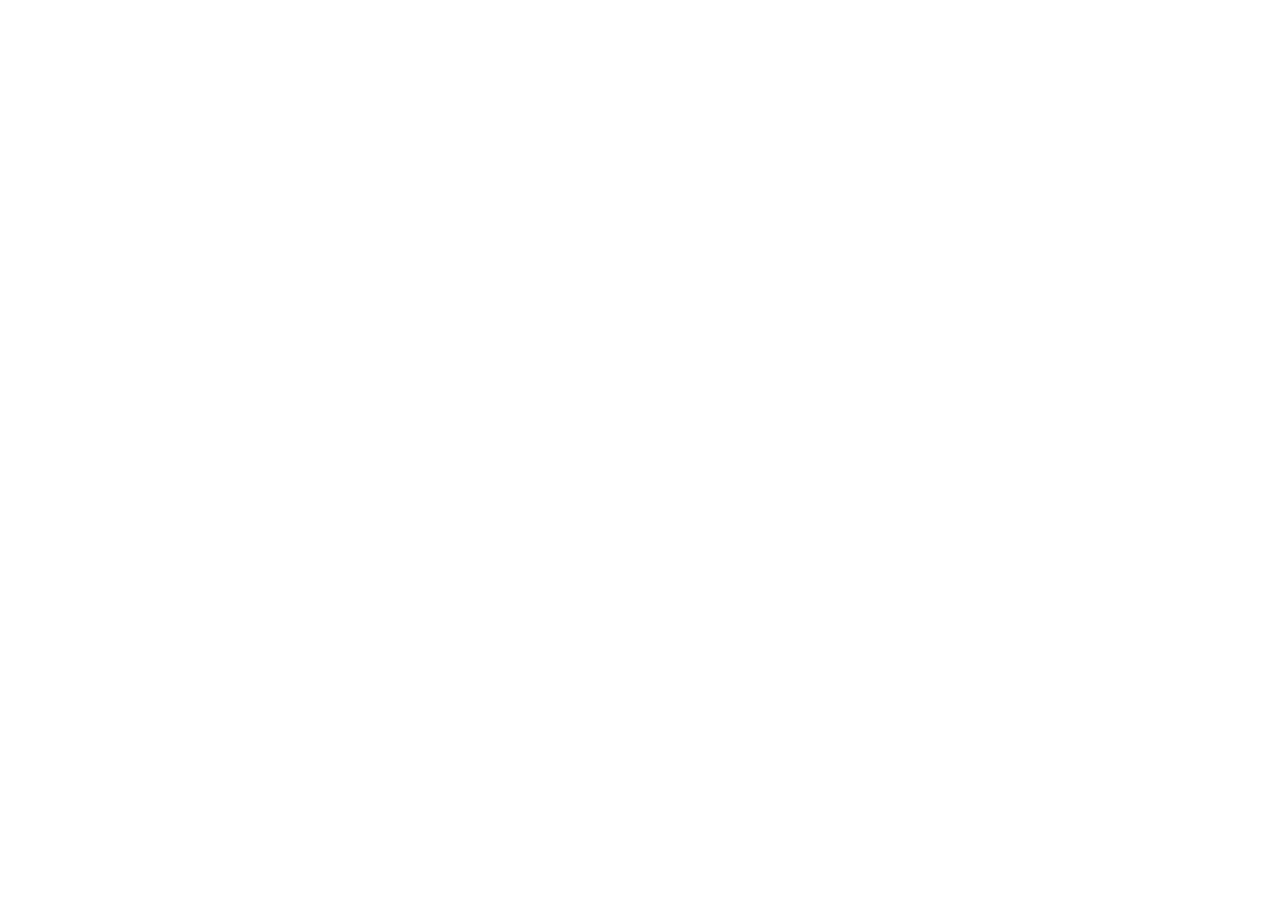
==== index.html @ f6fb8cd0 "🌸 Etape 1 - Structure complète + images kawaii" ====
<!DOCTYPE html>
<html lang="en">
<head>
    <meta charset="UTF-8">
    <meta name="viewport" content="width=device-width, initial-scale=1.0">
    <title>Document</title>
    <link rel="stylesheet" href="style.css">
    <script defer src ="script/script.js"></script>
</head>
<body>  
    <!-- ----------------------- concept du jeux KAWAIIIIKILLLL ----------------------------------
        Quiz de code 
        ↓
        Bonne réponse → collecte des cœurs + XP
        ↓
        Mauvaise réponse → perd de la vie → GORE 💀
        ↓
        Assez de XP → ÉVOLUTION du perso
        ↓
        Boss fight → défi de code plus dur
        ↓
        0 vie → Game Over GORE -->
        <!--  vie =>3 coeurs  -->
        <!-- XP => gagnée par bonne réponses  -->
        <!--  Evolution => 4 forme selon XP -->
        <!-- Game over => animation goooore -->
        <!--  BOSS => défi spécial par niveau  -->
        
    </body>
    </html>
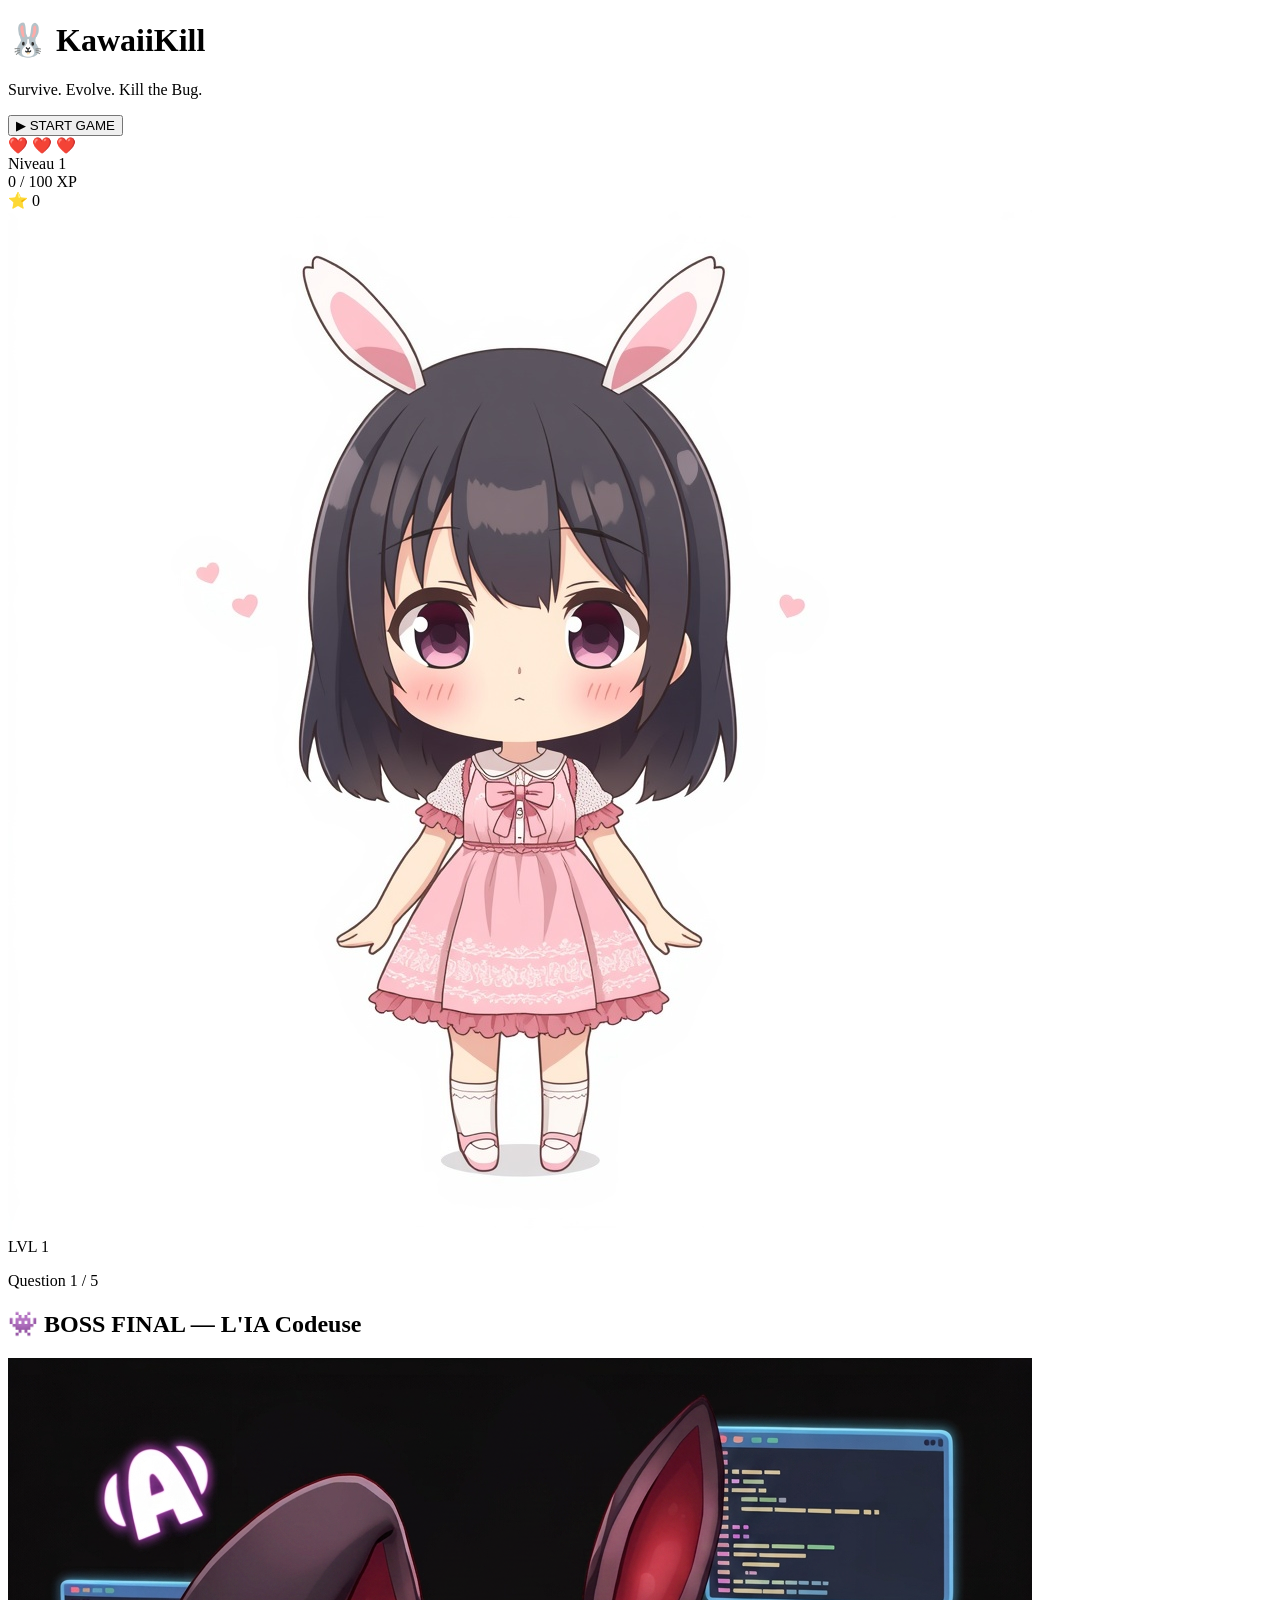
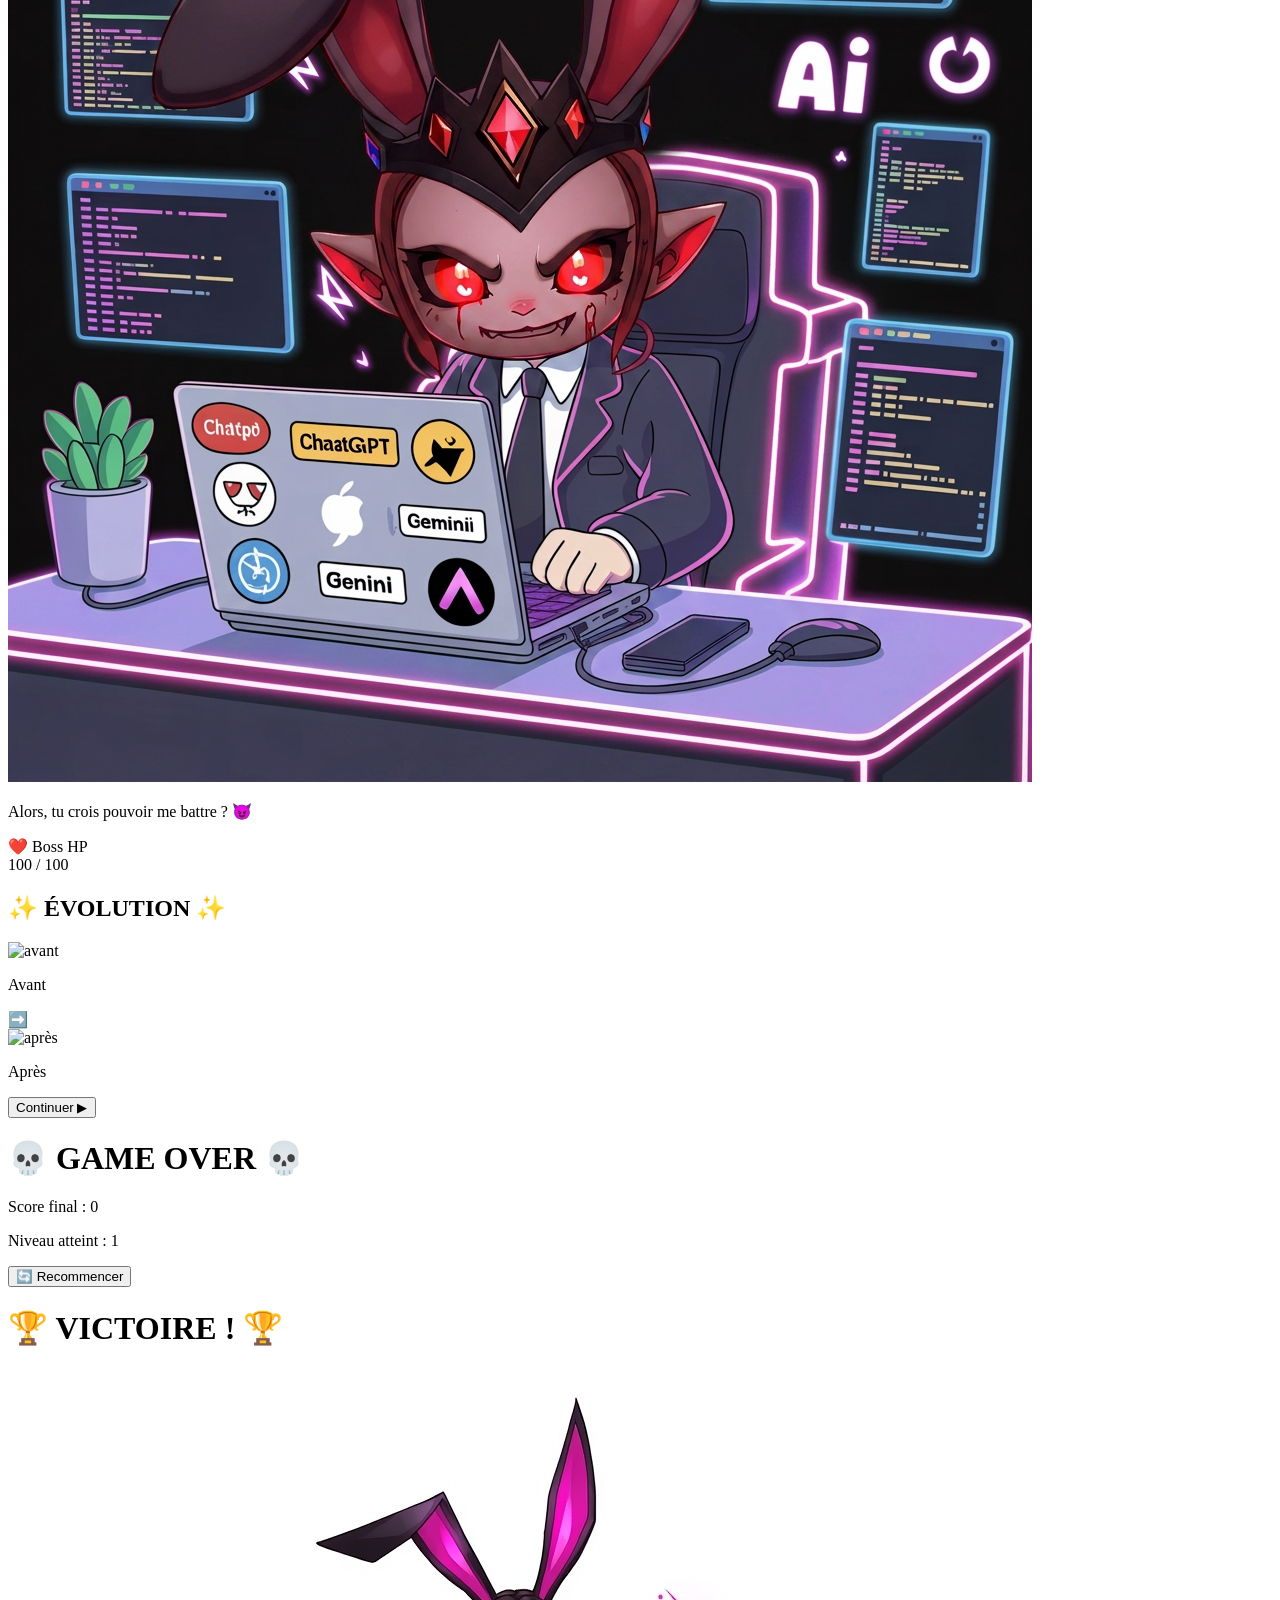
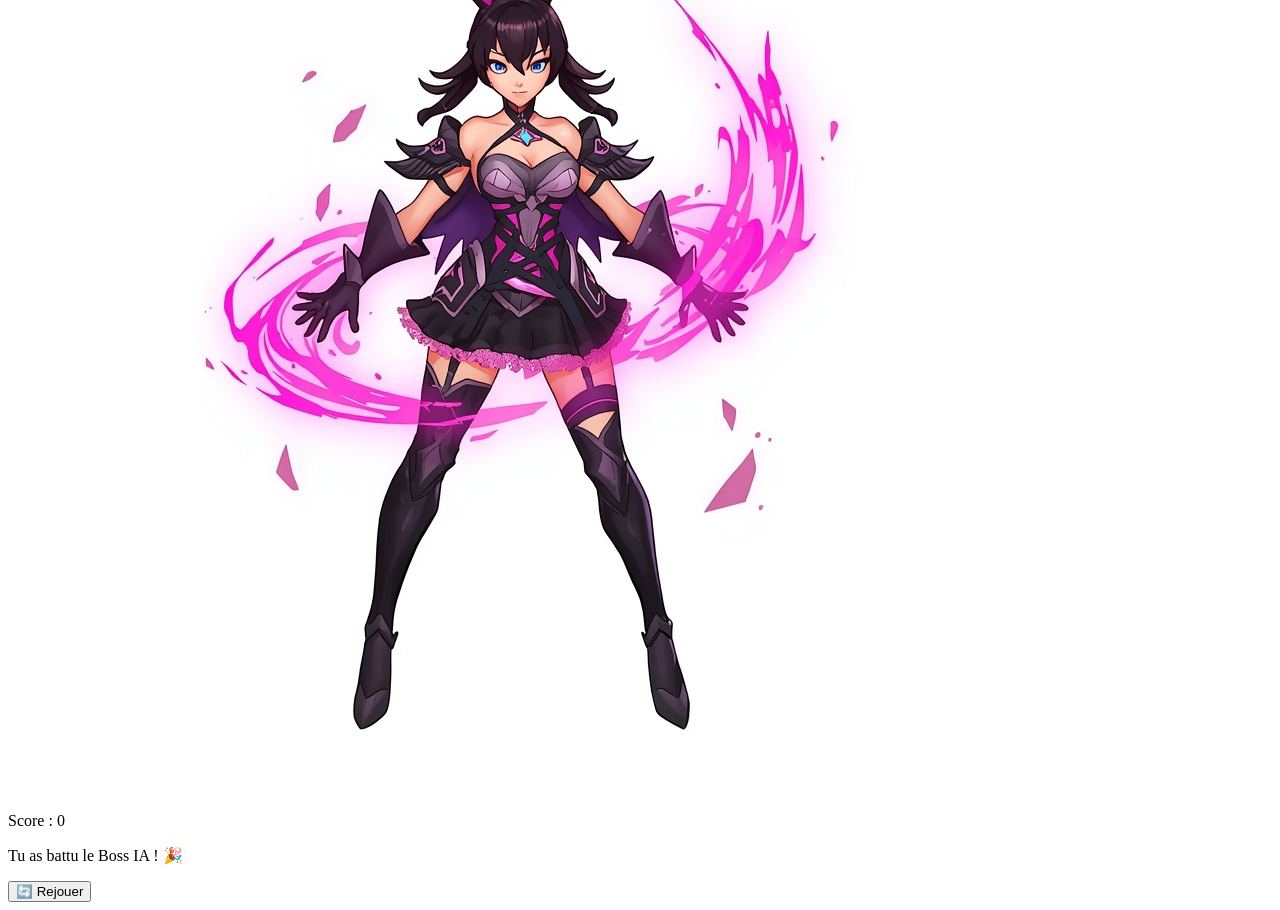
==== commit f01d5d53: "🌸 Etape 2 - HTML complet + structure prête" ====
--- a/index.html
+++ b/index.html
@@ -1,30 +1,158 @@
 <!DOCTYPE html>
 <html lang="en">
 <head>
-    <meta charset="UTF-8">
-    <meta name="viewport" content="width=device-width, initial-scale=1.0">
-    <title>Document</title>
-    <link rel="stylesheet" href="style.css">
-    <script defer src ="script/script.js"></script>
+  <meta charset="UTF-8">
+  <meta name="viewport" content="width=device-width, initial-scale=1.0">
+  <title>Document</title>
+  <link rel="stylesheet" href="CSS/style.css">
+  <link rel="stylesheet" href="CSS/perso.css">
+  <link rel="stylesheet" href="CSS/animation.css">
+  <link rel="stylesheet" href="CSS/gore.css">
+  
+  <script defer src ="JavaScript/perso.js"></script>
+  <script defer src="JavaScript/quiz.js"></script>
+  <script defer src="JavaScript/evolution.js"></script>
+  <script defer src="JavaScript/combat.js"></script>
+  <script defer src="JavaScript/game.js"></script>
+  
 </head>
 <body>  
-    <!-- ----------------------- concept du jeux KAWAIIIIKILLLL ----------------------------------
-        Quiz de code 
-        ↓
-        Bonne réponse → collecte des cœurs + XP
-        ↓
-        Mauvaise réponse → perd de la vie → GORE 💀
-        ↓
-        Assez de XP → ÉVOLUTION du perso
-        ↓
-        Boss fight → défi de code plus dur
-        ↓
-        0 vie → Game Over GORE -->
-        <!--  vie =>3 coeurs  -->
-        <!-- XP => gagnée par bonne réponses  -->
-        <!--  Evolution => 4 forme selon XP -->
-        <!-- Game over => animation goooore -->
-        <!--  BOSS => défi spécial par niveau  -->
-        
-    </body>
-    </html>+  <!--  ----------------------- Ecran titre ------------------ -->
+  <div id="titre-screen">
+    <h1 id="titre-logo">🐰 KawaiiKill</h1>
+    <p id="titre-sous">Survive. Evolve. Kill the Bug.</p>
+    <button id="start-btn">▶ START GAME</button>
+  </div>
+  <!-- ----------------- HUD ------------------------- -->
+  <div id="hud" class="hidden">
+    <!-- Vies -->
+    <div id="vies">
+      <span class="coeur" id="coeur-1">❤️</span>
+      <span class="coeur" id="coeur-2">❤️</span>
+      <span class="coeur" id="coeur-3">❤️</span>
+    </div>
+    
+    <!-- Niveau actuel -->
+    <div id="niveau-badge">
+      <span id="niveau-texte">Niveau 1</span>
+    </div>
+    
+    <!-- Barre XP -->
+    <div id="xp-bar">
+      <div id="xp-fill"></div>
+      <span id="xp-texte">0 / 100 XP</span>
+    </div>
+    
+    <!-- Score -->
+    <div id="score-box">
+      <span>⭐</span>
+      <span id="score-texte">0</span>
+    </div>
+    
+  </div>
+  <!-- ----------------------------------------------------- -->
+  <!-- --------------PERSONNAGE---------------- -->
+  <!--  changement de niv perso avec le js -->
+  <div id="perso-container" class="hidden">
+    <img 
+    id="perso-img" 
+    src="images/Level1.jpg" 
+    alt="KawaiiKill Perso"
+    class="perso-level-1"
+    >
+    <div id="perso-niveau-badge">LVL 1</div>
+  </div>
+  <!-- --------------------------------------- -->
+  <!-- ------------ Zone du jeu ------------------- -->
+  <div id="game-container" class="hidden">
+    
+    <!-- QUIZ -->
+    <div id="quiz-zone">
+      <div id="question-box">
+        <p id="numero-question">Question 1 / 5</p>
+        <p id="question"></p>
+      </div>
+      <div id="reponses"></div>
+      <div id="timer-bar">
+        <div id="timer-fill"></div>
+      </div>
+      <div id="feedback" class="hidden"></div>
+    </div>
+    
+    <!-- BOSS (niveau 5) -->
+    <div id="boss-zone" class="hidden">
+      
+      <div id="boss-header">
+        <h2 id="boss-titre">👾 BOSS FINAL — L'IA Codeuse</h2>
+      </div>
+      
+      <!-- Image boss -->
+      <div id="boss-perso">
+        <img id="boss-img" src="images/BOSS.png" alt="Boss IA">
+        <div id="boss-dialogue">
+          <p id="boss-texte">Alors, tu crois pouvoir me battre ? 😈</p>
+        </div>
+      </div>
+      
+      <!-- HP Boss -->
+      <div id="boss-hp-container">
+        <span>❤️ Boss HP</span>
+        <div id="boss-hp-bar">
+          <div id="boss-hp-fill"></div>
+        </div>
+        <span id="boss-hp-texte">100 / 100</span>
+      </div>
+      
+      <!-- Challenge code -->
+      <div id="code-challenge">
+        <p id="code-question"></p>
+        <div id="code-reponses"></div>
+      </div>
+      
+    </div>
+    
+  </div>
+  
+  <!-- ------------------------------------------- -->
+  <!-- ------------ Evolution screen ------------------------------------------ -->
+  <div id="evolution-screen" class="hidden">
+    <div id="evolution-content">
+      <h2 id="evolution-titre">✨ ÉVOLUTION ✨</h2>
+      <div id="evolution-avant">
+        <img id="evo-img-avant" src="" alt="avant">
+        <p id="evo-label-avant">Avant</p>
+      </div>
+      <div id="evolution-fleche">➡️</div>
+      <div id="evolution-apres">
+        <img id="evo-img-apres" src="" alt="après">
+        <p id="evo-label-apres">Après</p>
+      </div>
+      <p id="evo-description"></p>
+      <button id="evo-continue-btn">Continuer ▶</button>
+    </div>
+  </div>
+  <!-- ------------------------------------------------------------------------------------- -->
+  <!-- ------------------ GAME OVEEEEEEEEEEEER---------------------- -->
+  <div id="gameover" class="hidden">
+    <div id="gameover-content">
+      <h1 id="gameover-titre">💀 GAME OVER 💀</h1>
+      <div id="gore-anim"></div>
+      <p id="gameover-score">Score final : 0</p>
+      <p id="gameover-niveau">Niveau atteint : 1</p>
+      <button id="restart-btn">🔄 Recommencer</button>
+    </div>
+  </div>
+  <!-- ---------------------------------------------------------------------------- -->
+  <!-- --------------------------- VICTOIRTE ------------------------------------------------- -->
+  <div id="victoire-screen" class="hidden">
+    <div id="victoire-content">
+      <h1>🏆 VICTOIRE ! 🏆</h1>
+      <img id="victoire-img" src="images/Level5.jpg" alt="Victoire">
+      <p id="victoire-score">Score : 0</p>
+      <p>Tu as battu le Boss IA ! 🎉</p>
+      <button id="victoire-restart-btn">🔄 Rejouer</button>
+    </div>
+  </div>
+  
+</body>
+</html>
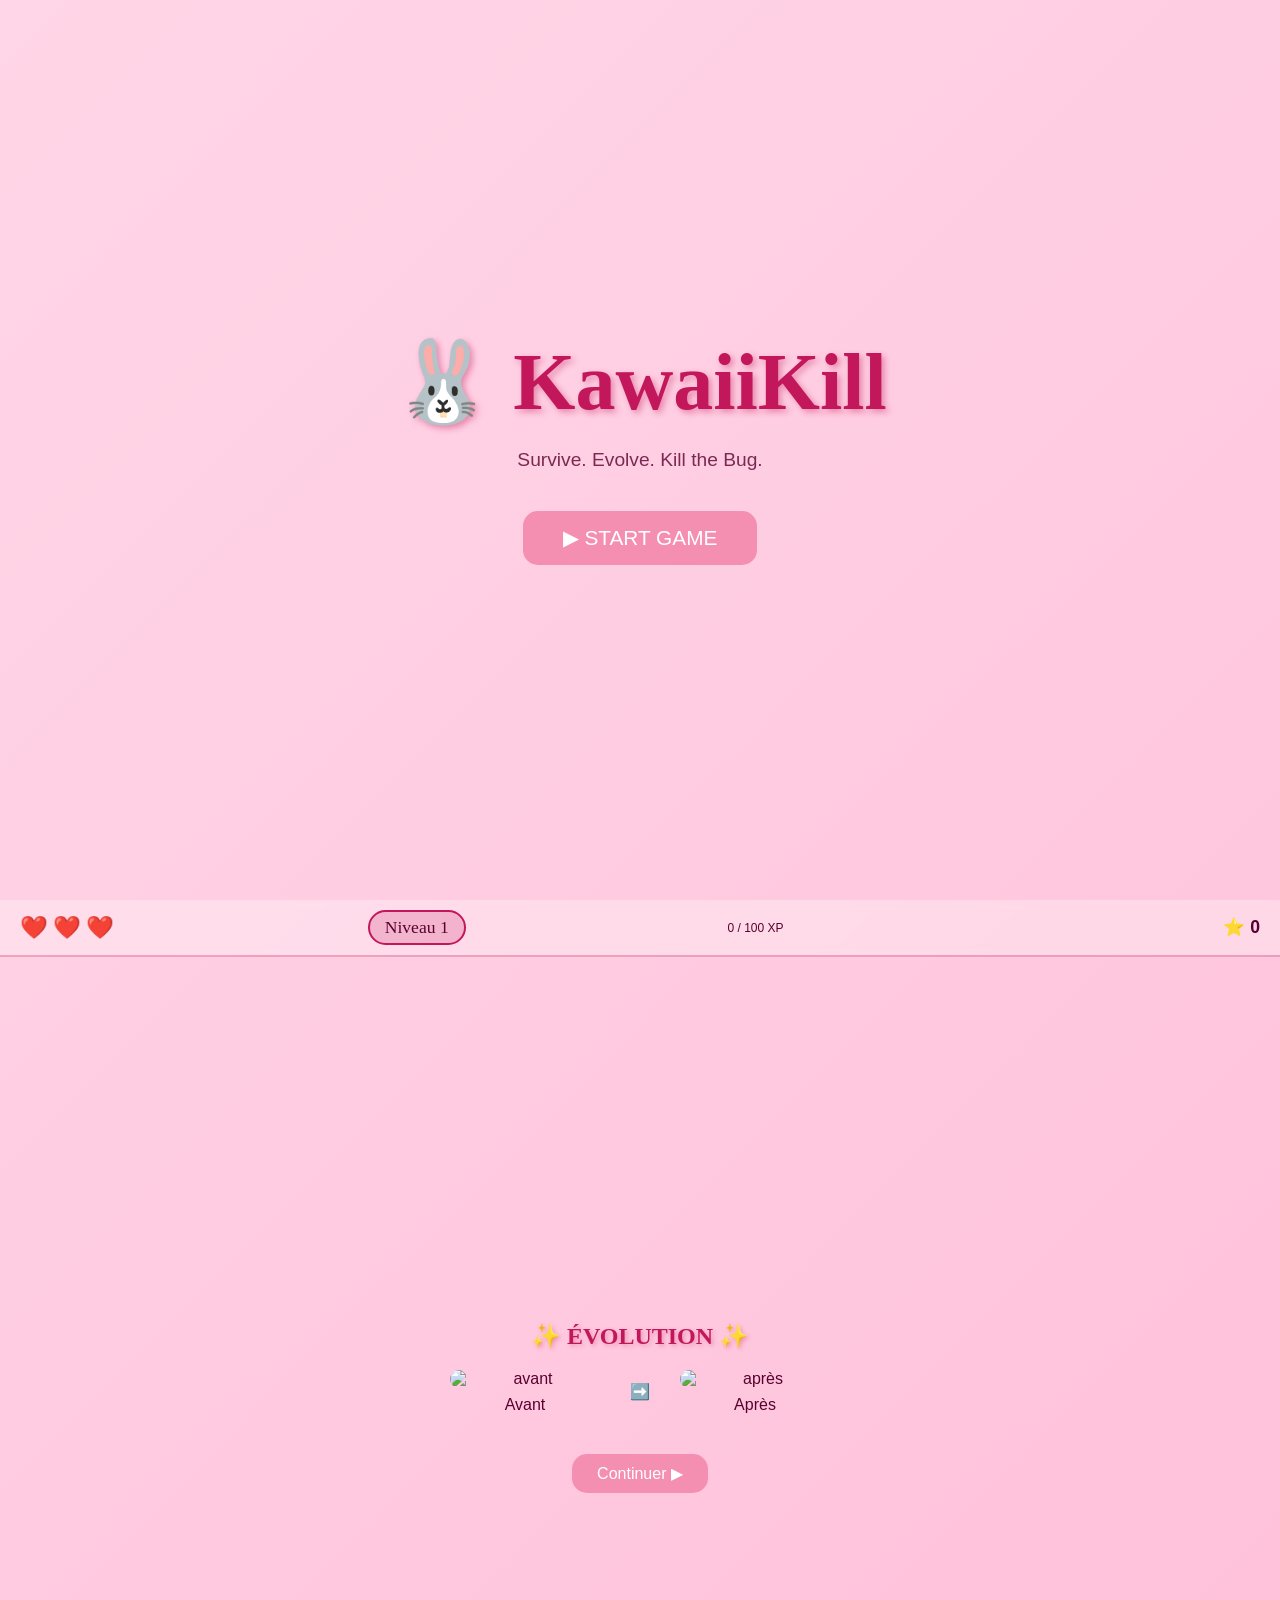
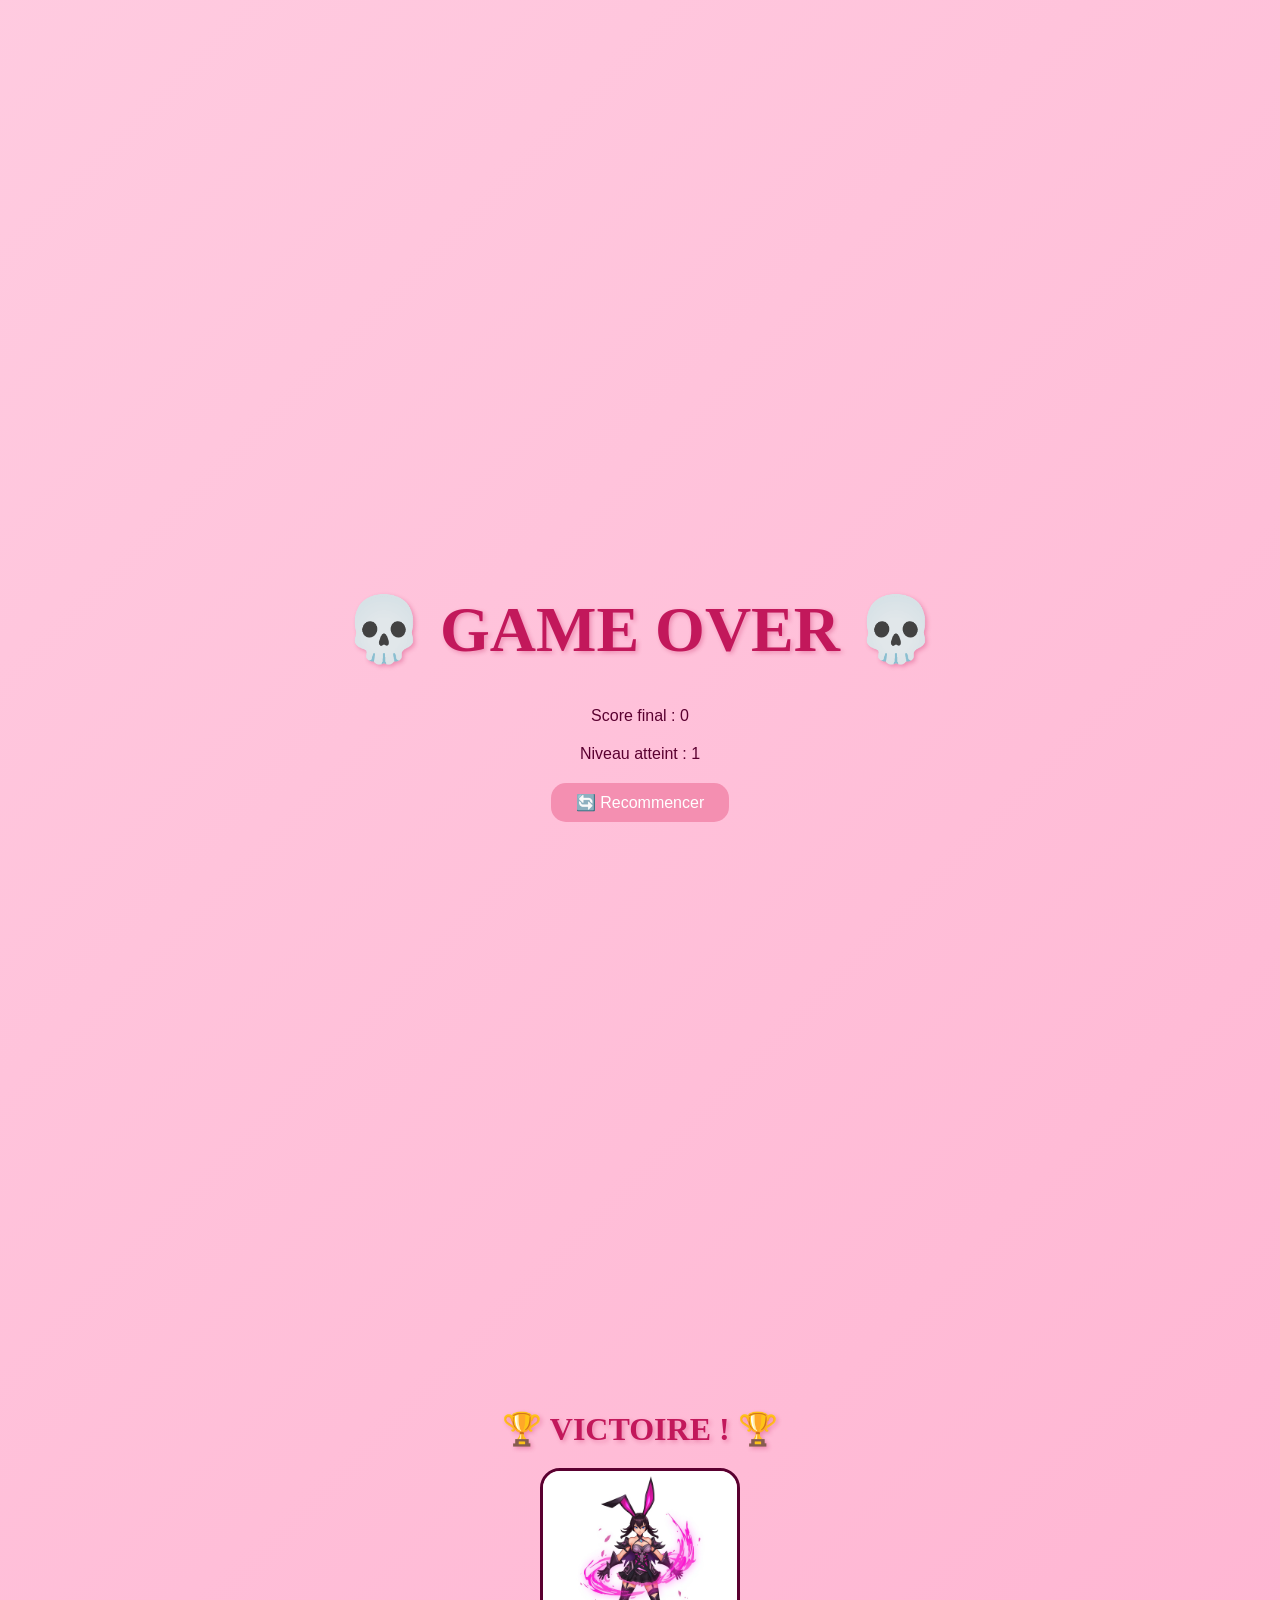
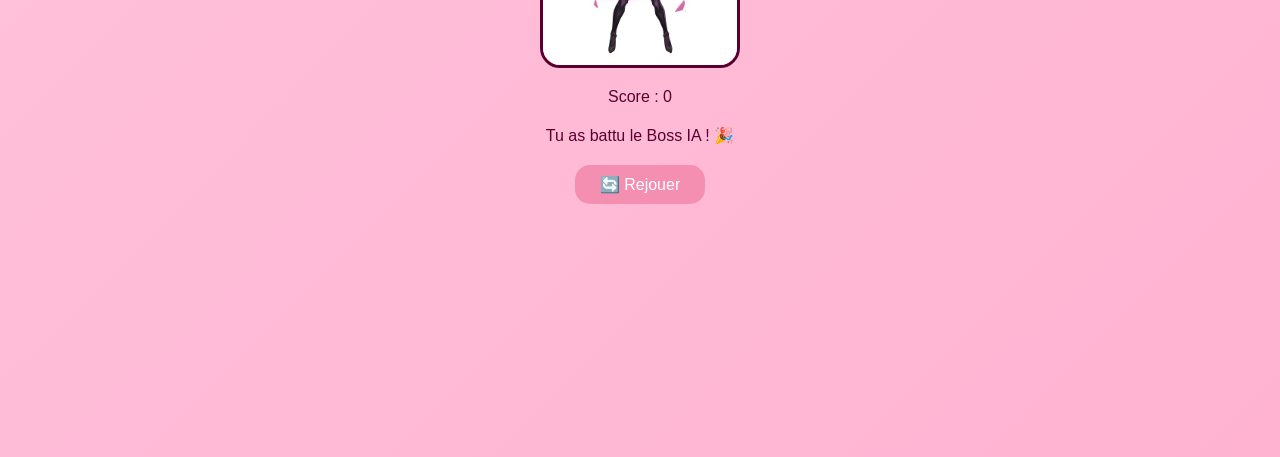
==== commit 82f3642b: "Style.css + perso.css + perso.JS + GAME.JS BASE de tout" ====
--- a/index.html
+++ b/index.html
@@ -16,7 +16,8 @@
   <script defer src="JavaScript/game.js"></script>
   
 </head>
-<body>  
+<body class="level-1">  
+  
   <!--  ----------------------- Ecran titre ------------------ -->
   <div id="titre-screen">
     <h1 id="titre-logo">🐰 KawaiiKill</h1>
@@ -118,15 +119,18 @@
   <div id="evolution-screen" class="hidden">
     <div id="evolution-content">
       <h2 id="evolution-titre">✨ ÉVOLUTION ✨</h2>
-      <div id="evolution-avant">
-        <img id="evo-img-avant" src="" alt="avant">
-        <p id="evo-label-avant">Avant</p>
+      <div id="evolution-images">
+        <div id="evolution-avant">
+          <img id="evo-img-avant" src="" alt="avant">
+          <p id="evo-label-avant">Avant</p>
+        </div>
+        <div id="evolution-fleche">➡️</div>
+        <div id="evolution-apres">
+          <img id="evo-img-apres" src="" alt="après">
+          <p id="evo-label-apres">Après</p>
+        </div>
       </div>
-      <div id="evolution-fleche">➡️</div>
-      <div id="evolution-apres">
-        <img id="evo-img-apres" src="" alt="après">
-        <p id="evo-label-apres">Après</p>
-      </div>
+
       <p id="evo-description"></p>
       <button id="evo-continue-btn">Continuer ▶</button>
     </div>
--- a/CSS/style.css
+++ b/CSS/style.css
@@ -0,0 +1,577 @@
+* {
+    margin: 0;
+    padding: 0;
+    box-sizing: border-box;
+}
+body {
+    margin: 0;
+    padding: 0;
+    overflow-x: hidden;
+}
+
+/* ------------------------------------ */
+/* ------------------ LEVEL 1 BODY -------------------------------------*/
+/* --------------------------------------------------------------- */
+body.level-1 {
+    background: linear-gradient(135deg, #ffd6e7, #ffb3d1);
+    color: #5a0030;
+    font-family: 'Poppins', sans-serif;
+    min-height: 100vh;
+}
+
+body.level-1 h1, 
+body.level-1 h2 {
+    font-family: 'Creepster', cursive;
+    color: #c2185b;
+    text-shadow: 2px 2px 4px rgba(194, 24, 91, 0.3);
+}
+
+body.level-1 .card {
+    background: rgba(255, 255, 255, 0.6);
+    border: 2px solid #f48fb1;
+    border-radius: 20px;
+    padding: 20px;
+    backdrop-filter: blur(5px);
+}
+
+body.level-1 button {
+    background: #f48fb1;
+    color: white;
+    border: none;
+    border-radius: 15px;
+    padding: 10px 25px;
+    cursor: pointer;
+    font-size: 1rem;
+    transition: all 0.3s;
+}
+
+body.level-1 button:hover {
+    background: #c2185b;
+    transform: scale(1.05);
+}
+
+/* ------------------------------------------------------------------------- */
+/* ------------------- LEVEL 2 - violett sombnre------------------------ */
+/* -------------------------------------------------------------------------- */
+body.level-2 {
+    background: linear-gradient(135deg, #2d1b4e, #1a0a2e);
+    color: #e0b3ff;
+    font-family: 'Poppins', sans-serif;
+    min-height: 100vh;
+}
+
+body.level-2 h1,
+body.level-2 h2 {
+    font-family: 'Creepster', cursive;
+    color: #ce93d8;
+    text-shadow: 0 0 10px rgba(206, 147, 216, 0.7);
+}
+
+body.level-2 .card {
+    background: rgba(45, 27, 78, 0.8);
+    border: 2px solid #7b1fa2;
+    border-radius: 20px;
+    padding: 20px;
+    backdrop-filter: blur(5px);
+}
+
+body.level-2 button {
+    background: #7b1fa2;
+    color: #e0b3ff;
+    border: none;
+    border-radius: 15px;
+    padding: 10px 25px;
+    cursor: pointer;
+    font-size: 1rem;
+    transition: all 0.3s;
+}
+
+body.level-2 button:hover {
+    background: #ce93d8;
+    color: #2d1b4e;
+    transform: scale(1.05);
+}
+
+/* ------------------------------------------------------------------------- */
+/* ------------------- LEVEL 3 - neonnnn glitch  ------------------------ */
+/* -------------------------------------------------------------------------- */
+body.level-3 {
+    background: linear-gradient(135deg, #0a0a0a, #1a0033);
+    color: #00ffcc;
+    font-family: 'Poppins', sans-serif;
+    min-height: 100vh;
+}
+
+body.level-3 h1,
+body.level-3 h2 {
+    font-family: 'Creepster', cursive;
+    color: #ff00ff;
+    text-shadow: 
+    0 0 10px #ff00ff,
+    0 0 20px #ff00ff,
+    0 0 40px #ff00ff;
+}
+
+body.level-3 .card {
+    background: rgba(0, 0, 0, 0.7);
+    border: 2px solid #00ffcc;
+    border-radius: 20px;
+    padding: 20px;
+    box-shadow: 0 0 15px rgba(0, 255, 204, 0.3);
+}
+
+body.level-3 button {
+    background: transparent;
+    color: #00ffcc;
+    border: 2px solid #00ffcc;
+    border-radius: 15px;
+    padding: 10px 25px;
+    cursor: pointer;
+    font-size: 1rem;
+    transition: all 0.3s;
+    text-transform: uppercase;
+    letter-spacing: 2px;
+}
+
+body.level-3 button:hover {
+    background: #00ffcc;
+    color: #0a0a0a;
+    box-shadow: 0 0 20px #00ffcc;
+    transform: scale(1.05);
+}
+
+/* ------------------------------------------------------------------------- */
+/* ------------------- LEVEL 4 -  rouge sang gore------------------------ */
+/* -------------------------------------------------------------------------- */
+body.level-4 {
+    background: linear-gradient(135deg, #1a0000, #3d0000);
+    color: #ff6b6b;
+    font-family: 'Poppins', sans-serif;
+    min-height: 100vh;
+}
+
+body.level-4 h1,
+body.level-4 h2 {
+    font-family: 'Creepster', cursive;
+    color: #ff1744;
+    text-shadow: 
+    0 0 10px rgba(255, 23, 68, 0.8),
+    2px 2px 4px #000;
+}
+
+body.level-4 .card {
+    background: rgba(61, 0, 0, 0.8);
+    border: 2px solid #ff1744;
+    border-radius: 20px;
+    padding: 20px;
+    box-shadow: 0 0 20px rgba(255, 23, 68, 0.2);
+}
+
+body.level-4 button {
+    background: #b71c1c;
+    color: #ffcdd2;
+    border: none;
+    border-radius: 15px;
+    padding: 10px 25px;
+    cursor: pointer;
+    font-size: 1rem;
+    transition: all 0.3s;
+}
+
+body.level-4 button:hover {
+    background: #ff1744;
+    color: white;
+    transform: scale(1.05);
+    box-shadow: 0 0 15px rgba(255, 23, 68, 0.6);
+}
+
+/* ------------------------------------------------------------------------- */
+/* ------------------- LEVEL 5 -  noir et or ------------------------ */
+/* -------------------------------------------------------------------------- */
+body.level-5 {
+    background: linear-gradient(135deg, #000000, #0d0d0d);
+    color: #ffd700;
+    font-family: 'Poppins', sans-serif;
+    min-height: 100vh;
+}
+
+body.level-5 h1,
+body.level-5 h2 {
+    font-family: 'Creepster', cursive;
+    color: #ffd700;
+    text-shadow: 
+    0 0 10px rgba(255, 215, 0, 0.8),
+    0 0 20px rgba(255, 215, 0, 0.5);
+}
+
+body.level-5 .card {
+    background: rgba(13, 13, 13, 0.9);
+    border: 2px solid #ffd700;
+    border-radius: 20px;
+    padding: 20px;
+    box-shadow: 0 0 25px rgba(255, 215, 0, 0.2);
+}
+
+body.level-5 button {
+    background: linear-gradient(135deg, #ffd700, #ffaa00);
+    color: #000;
+    border: none;
+    border-radius: 15px;
+    padding: 10px 25px;
+    cursor: pointer;
+    font-size: 1rem;
+    font-weight: 600;
+    transition: all 0.3s;
+}
+
+body.level-5 button:hover {
+    background: linear-gradient(135deg, #ffaa00, #ffd700);
+    transform: scale(1.05);
+    box-shadow: 0 0 20px rgba(255, 215, 0, 0.6);
+}
+/* ------------------------------------------------------------------------------------------------------------------------------------ */
+/* ------------------------------------------------------------------------------------------------------------------------------- */
+/* GENERAL */
+.container {
+    max-width: 900px;
+    margin: 0 auto;
+    padding: 20px;
+}
+
+header {
+    text-align: center;
+    padding: 30px 0 20px;
+}
+
+header h1 {
+    font-size: 3rem;
+    margin-bottom: 10px;
+}
+
+/* Barre de vie et XPP */
+.stats-bar {
+    display: flex;
+    gap: 20px;
+    margin: 20px 0;
+    flex-wrap: wrap;
+}
+
+.stat {
+    flex: 1;
+    min-width: 150px;
+}
+
+.stat label {
+    display: block;
+    margin-bottom: 5px;
+    font-size: 0.9rem;
+    font-weight: 600;
+}
+
+.progress-bar {
+    width: 100%;
+    height: 15px;
+    background: rgba(0,0,0,0.3);
+    border-radius: 10px;
+    overflow: hidden;
+}
+
+.progress-fill {
+    height: 100%;
+    border-radius: 10px;
+    transition: width 0.5s ease;
+}
+
+/* couleur barre de vie - utilisation de l'ia pour me faciliter la tache  */
+body.level-1 .progress-fill.vie { background: #f48fb1; }
+body.level-2 .progress-fill.vie { background: #ce93d8; }
+body.level-3 .progress-fill.vie { background: #00ffcc; }
+body.level-4 .progress-fill.vie { background: #ff1744; }
+body.level-5 .progress-fill.vie { background: #ffd700; }
+
+/* couleur barre XP - utilisation de l'ia pour me faciliter la tache */
+body.level-1 .progress-fill.xp { background: #c2185b; }
+body.level-2 .progress-fill.xp { background: #7b1fa2; }
+body.level-3 .progress-fill.xp { background: #ff00ff; }
+body.level-4 .progress-fill.xp { background: #ff6b6b; }
+body.level-5 .progress-fill.xp { background: #ffaa00; }
+
+/*  SECTIONNS */
+section {
+    margin: 20px 0;
+}
+
+.hidden {
+    display: none;
+}
+
+/*  messagess */
+.message {
+    text-align: center;
+    padding: 15px;
+    border-radius: 10px;
+    margin: 10px 0;
+    font-weight: 600;
+    font-size: 1.1rem;
+}
+
+/*  Ecran titre */
+#titre-screen {
+    display: flex;
+    flex-direction: column;
+    align-items: center;
+    justify-content: center;
+    min-height: 100vh;
+    text-align: center;
+    gap: 20px;
+    position: relative;
+    z-index: 10;
+}
+
+#titre-logo {
+    font-family: 'Creepster', cursive;
+    font-size: 5rem;
+    color: #c2185b;
+    text-shadow: 3px 3px 6px rgba(194, 24, 91, 0.4);
+}
+
+#titre-sous {
+    font-size: 1.2rem;
+    color: #5a0030;
+    opacity: 0.8;
+}
+
+#start-btn {
+    font-size: 1.3rem;
+    padding: 15px 40px;
+    margin-top: 20px;
+}
+#perso-container.hidden {
+    display: none !important;
+}
+
+/*  HUD  */
+#hud {
+    display: flex;
+    align-items: center;
+    justify-content: space-between;
+    padding: 10px 20px;
+    background: rgba(255, 255, 255, 0.3);
+    backdrop-filter: blur(5px);
+    border-bottom: 2px solid rgba(194, 24, 91, 0.3);
+    position: sticky;
+    top: 0;
+    z-index: 50;
+    flex-wrap: wrap;
+    gap: 10px;
+}
+
+#vies {
+    display: flex;
+    gap: 5px;
+    font-size: 1.4rem;
+}
+
+#niveau-badge {
+    font-family: 'Creepster', cursive;
+    font-size: 1.1rem;
+    padding: 5px 15px;
+    border-radius: 20px;
+    background: rgba(194, 24, 91, 0.2);
+    border: 2px solid #c2185b;
+}
+
+#xp-bar {
+    display: flex;
+    align-items: center;
+    gap: 8px;
+    flex: 1;
+    max-width: 250px;
+}
+
+#xp-fill-bar {
+    flex: 1;
+    height: 12px;
+    background: rgba(0,0,0,0.2);
+    border-radius: 10px;
+    overflow: hidden;
+}
+
+#xp-fill {
+    height: 100%;
+    width: 0%;
+    background: #c2185b;
+    border-radius: 10px;
+    transition: width 0.5s ease;
+}
+
+#xp-texte {
+    font-size: 0.75rem;
+    white-space: nowrap;
+}
+
+#score-box {
+    display: flex;
+    align-items: center;
+    gap: 5px;
+    font-size: 1.1rem;
+    font-weight: 700;
+}
+
+/*  GAME CONTAINER */
+#game-container {
+    max-width: 750px;
+    margin: 30px auto;
+    padding: 20px;
+}
+
+/*  quizzzzzzzzzzz */
+#quiz-zone {
+    background: rgba(255, 255, 255, 0.5);
+    border: 2px solid #f48fb1;
+    border-radius: 20px;
+    padding: 25px;
+    backdrop-filter: blur(5px);
+}
+
+#numero-question {
+    font-size: 0.85rem;
+    opacity: 0.7;
+    margin-bottom: 10px;
+}
+
+#question {
+    font-size: 1.3rem;
+    font-weight: 600;
+    margin-bottom: 20px;
+    line-height: 1.5;
+}
+
+#reponses {
+    display: grid;
+    grid-template-columns: 1fr 1fr;
+    gap: 12px;
+    margin-bottom: 15px;
+}
+
+#reponses button {
+    padding: 12px;
+    font-size: 0.95rem;
+    text-align: left;
+}
+
+#timer-bar {
+    width: 100%;
+    height: 8px;
+    background: rgba(0,0,0,0.2);
+    border-radius: 10px;
+    overflow: hidden;
+    margin-top: 15px;
+}
+
+#timer-fill {
+    height: 100%;
+    width: 100%;
+    background: #c2185b;
+    border-radius: 10px;
+    transition: width 0.1s linear;
+}
+
+#feedback {
+    margin-top: 15px;
+    padding: 12px;
+    border-radius: 10px;
+    text-align: center;
+    font-weight: 600;
+}
+
+#feedback.correct {
+    background: rgba(0, 200, 100, 0.2);
+    border: 2px solid #00c864;
+    color: #00c864;
+}
+
+#feedback.incorrect {
+    background: rgba(255, 0, 50, 0.2);
+    border: 2px solid #ff0032;
+    color: #ff0032;
+}
+
+/*  GAME OVEEER */
+#gameover {
+    display: flex;
+    align-items: center;
+    justify-content: center;
+    min-height: 100vh;
+    text-align: center;
+}
+
+#gameover-content {
+    display: flex;
+    flex-direction: column;
+    align-items: center;
+    gap: 20px;
+}
+
+#gameover-titre {
+    font-size: 4rem;
+}
+
+/*  victoiiiiiiiiiiiiiiiire */
+
+#victoire-screen {
+    display: flex;
+    align-items: center;
+    justify-content: center;
+    min-height: 100vh;
+    text-align: center;
+}
+
+#victoire-content {
+    display: flex;
+    flex-direction: column;
+    align-items: center;
+    gap: 20px;
+}
+
+#victoire-img {
+    width: 200px;
+    border-radius: 20px;
+    border: 3px solid currentColor;
+}
+
+/*  EVOLUTIONNN */
+#evolution-screen {
+    display: flex;
+    align-items: center;
+    justify-content: center;
+    min-height: 100vh;
+}
+
+#evolution-content {
+    display: flex;
+    flex-direction: column;
+    align-items: center;
+    gap: 20px;
+    text-align: center;
+}
+
+#evolution-avant,
+#evolution-apres {
+    display: flex;
+    flex-direction: column;
+    align-items: center;
+    gap: 8px;
+}
+
+#evolution-avant img,
+#evolution-apres img {
+    width: 150px;
+    border-radius: 15px;
+}
+
+#evolution-images {
+    display: flex;
+    align-items: center;
+    gap: 30px;
+}
--- a/CSS/perso.css
+++ b/CSS/perso.css
@@ -0,0 +1,72 @@
+#perso-container {
+    position: fixed;
+    bottom: 0;
+    left: 40px;
+    width: 200px;
+    z-index: 100;
+    display: flex;
+    flex-direction: column;
+    align-items: center;
+}
+
+#perso-img {
+    width: 180px;
+    height: auto;
+    object-fit: contain;
+    cursor: pointer;
+    filter: drop-shadow(0 0 12px rgba(255, 100, 200, 0.6));
+    transition: transform 0.3s ease, filter 0.3s ease;
+}
+
+/* Hover */
+#perso-img:hover {
+    transform: scale(1.08) translateY(-8px);
+    filter: drop-shadow(0 0 20px rgba(255, 80, 200, 0.9)) brightness(1.1);
+}
+
+/* Click */
+#perso-img:active {
+    transform: scale(0.95);
+}
+
+/* Badge LVL */
+#perso-niveau-badge {
+    background: linear-gradient(135deg, #ff4dbb, #a020f0);
+    color: white;
+    font-size: 10px;
+    padding: 4px 10px;
+    border-radius: 20px;
+    border: 2px solid white;
+    margin-top: -10px;
+    box-shadow: 0 0 10px rgba(255, 80, 200, 0.7);
+}
+
+/* Bulle dialogue */
+#perso-bubble {
+    position: absolute;
+    bottom: 220px;
+    left: 180px;
+    background: white;
+    border: 2px solid #ff4dbb;
+    border-radius: 12px;
+    padding: 8px 12px;
+    font-size: 13px;
+    color: #333;
+    white-space: nowrap;
+    box-shadow: 0 4px 15px rgba(255, 80, 200, 0.4);
+    opacity: 0;
+    transition: opacity 0.3s ease;
+    pointer-events: none;
+    z-index: 200;
+}
+
+#perso-bubble.visible {
+    opacity: 1;
+}
+
+/* Glow par niveau */
+.glow-1 { filter: drop-shadow(0 0 10px rgba(255, 182, 193, 0.8)); }
+.glow-2 { filter: drop-shadow(0 0 12px rgba(255, 100, 200, 0.8)); }
+.glow-3 { filter: drop-shadow(0 0 15px rgba(180, 0, 255, 0.8)); }
+.glow-4 { filter: drop-shadow(0 0 18px rgba(255, 0, 100, 0.9)); }
+.glow-5 { filter: drop-shadow(0 0 25px rgba(255, 0, 0, 1)); }
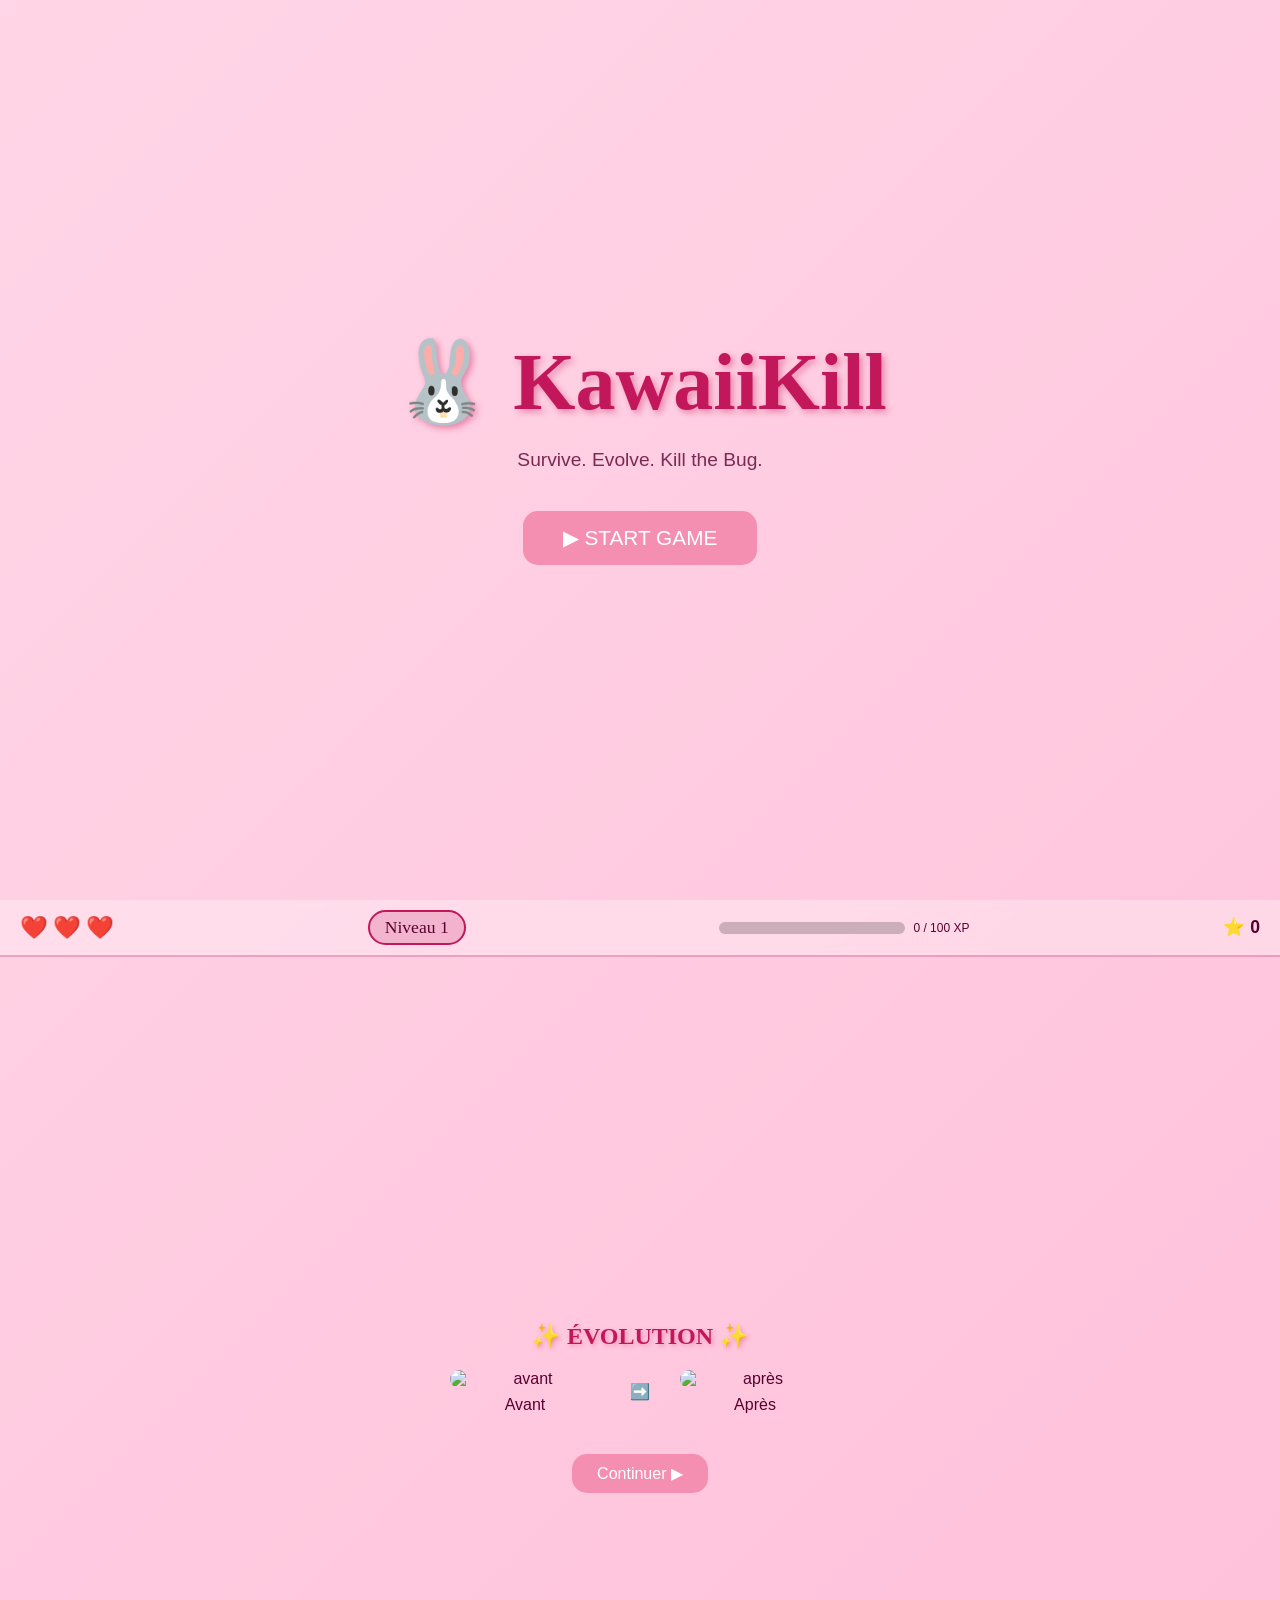
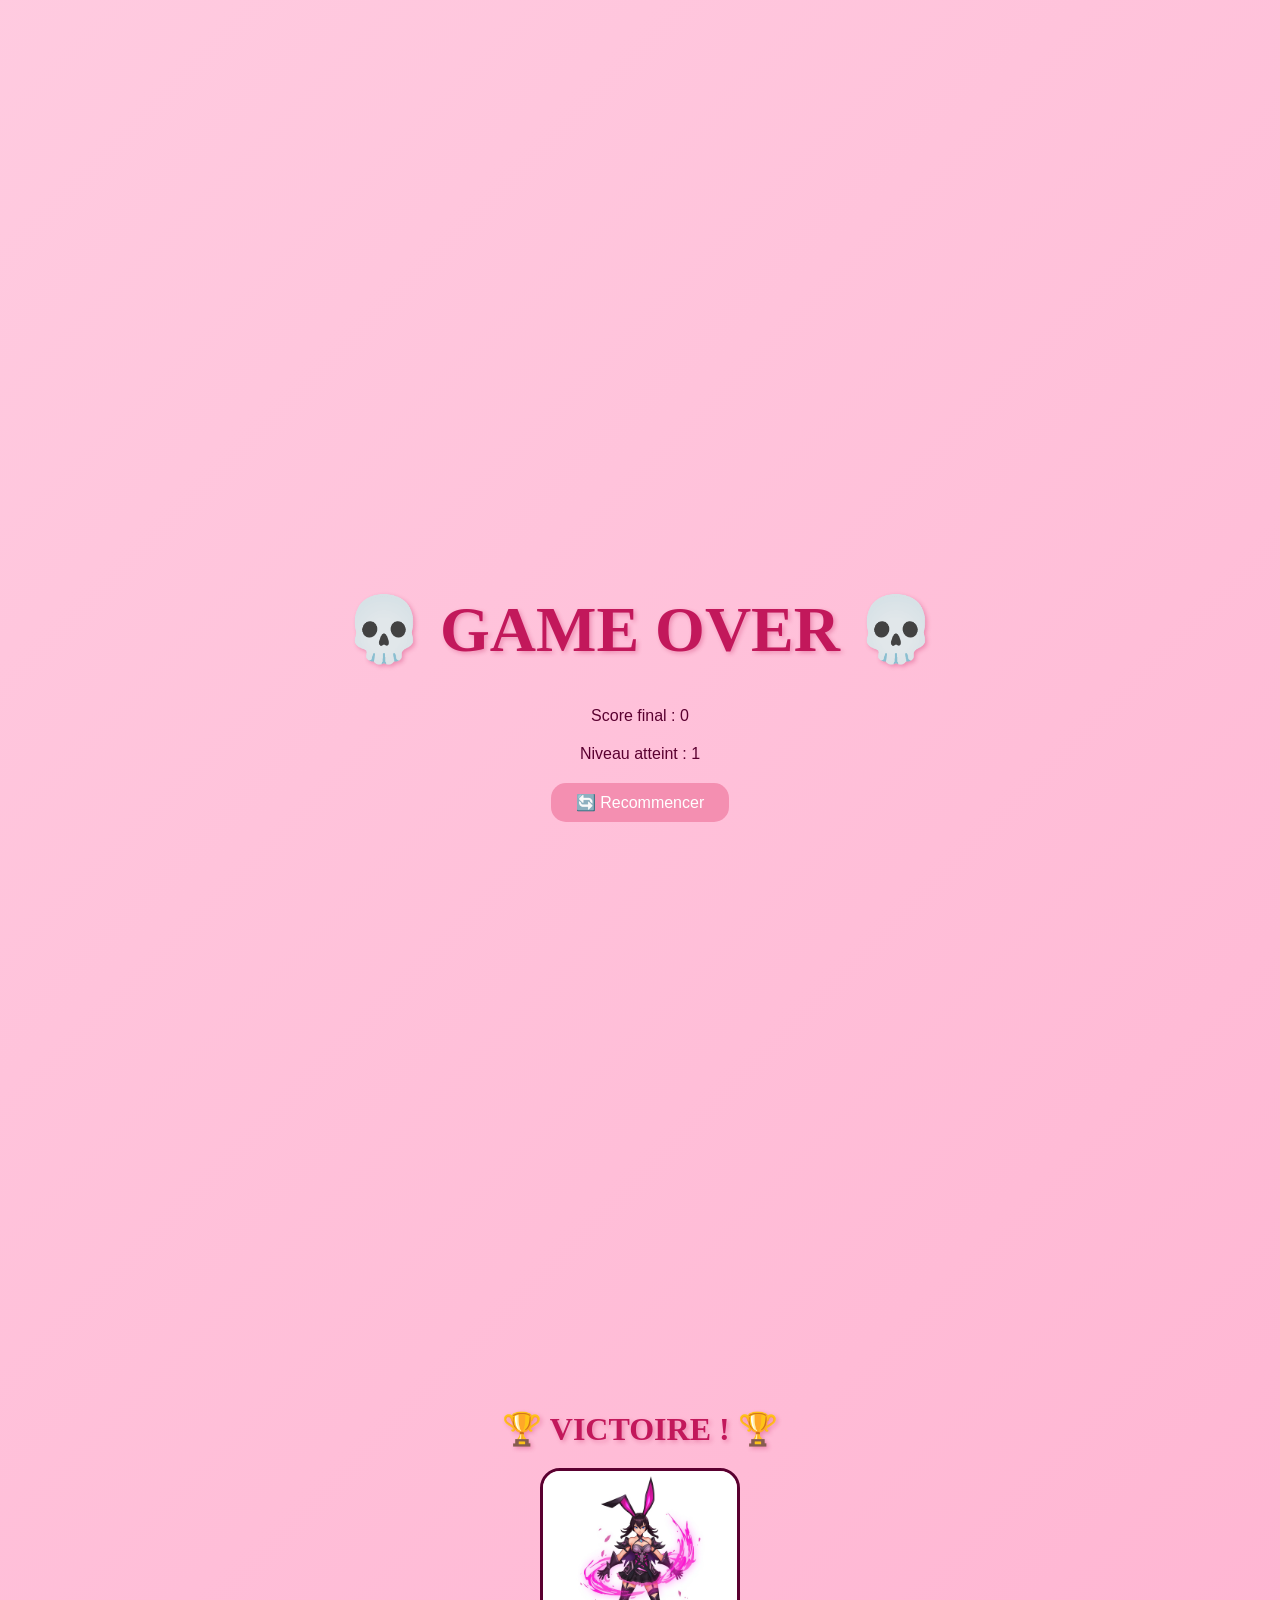
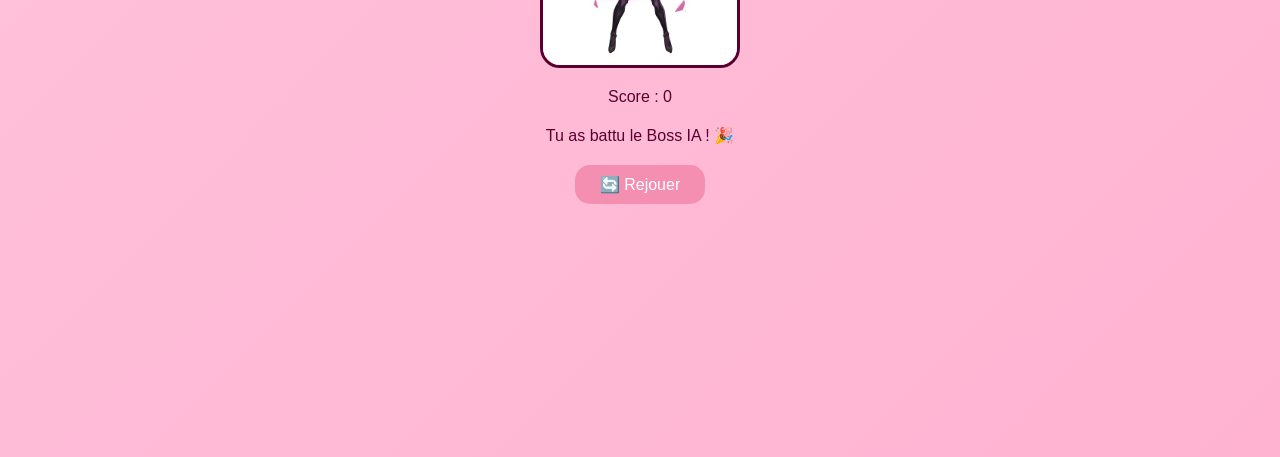
==== commit 4d87419a: "essaie debug" ====
--- a/index.html
+++ b/index.html
@@ -40,7 +40,9 @@
     
     <!-- Barre XP -->
     <div id="xp-bar">
-      <div id="xp-fill"></div>
+      <div id="xp-fill-bar">
+        <div id="xp-fill"></div>
+      </div>
       <span id="xp-texte">0 / 100 XP</span>
     </div>
     
